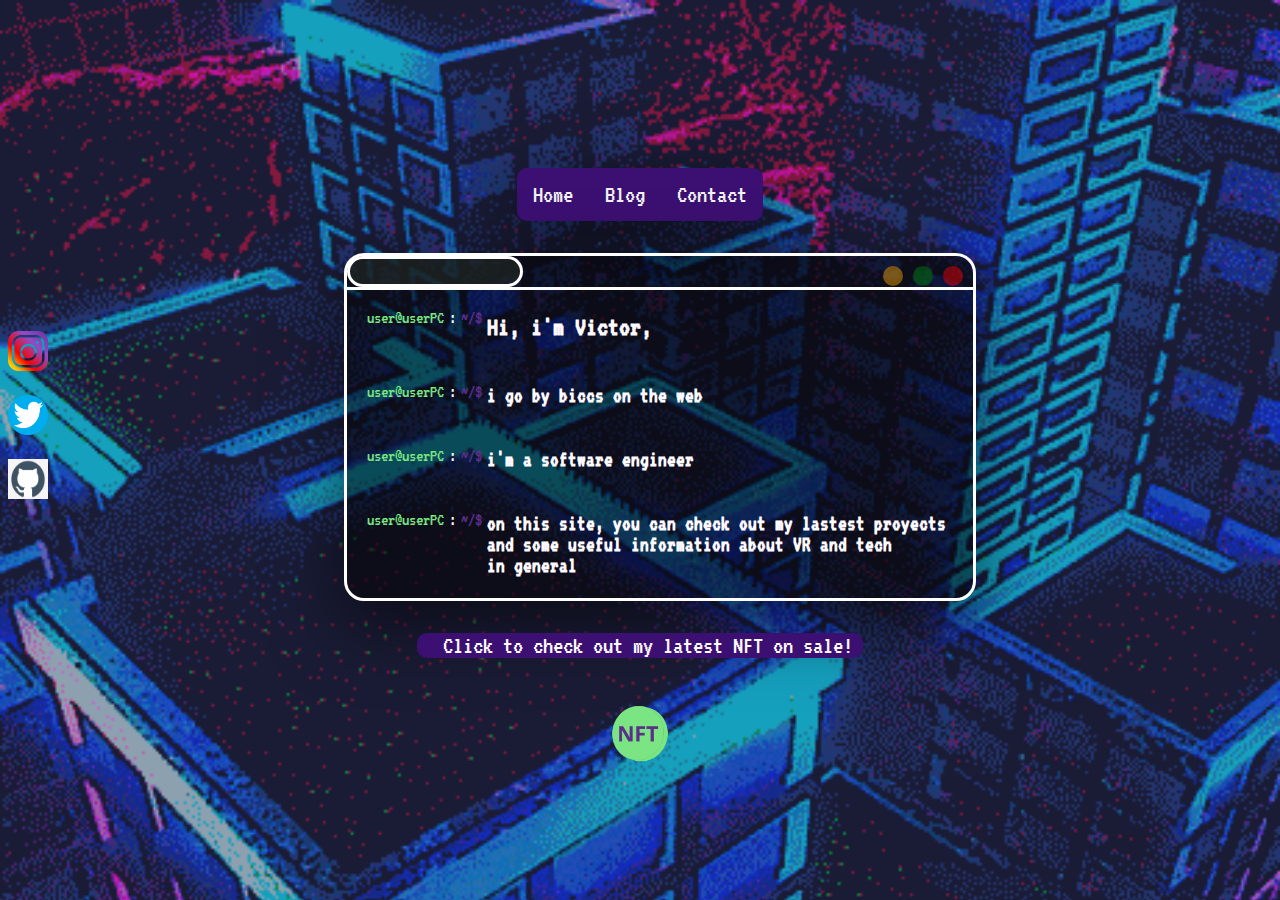
==== index.html @ 90d90416 "Merge branch 'master' of github.com:biccs/biccsDevPersonalSite New structure to allow apache server " ====
<!DOCTYPE html>
<html lang="en">
<head>
    <meta charset="UTF-8">
    <meta http-equiv="X-UA-Compatible" content="IE=edge">
    <meta name="viewport" content="width=device-width, initial-scale=1.0">
    <title>biccsDev</title>
    <link rel="stylesheet" type="text/css" href="/src/style.css">
</head>
<body>
    <header>
        <nav class="nav-bar">
                <a href="#home">Home</a>
                <a href="#blog">Blog</a>
                <a href="#contact">Contact</a>
        </nav>
    </header>
    <section>
        <div id="socialMedia">
            <a href="https://www.instagram.com/biccsdev/" target="_blank">
                <img src="/assets/instagramLogo.png" alt="instagram logo" width="40" height="40">
            </a>
            <a href="https://twitter.com/biccsdev_" target="_blank">
                <img src="/assets/twitterLogo.png" alt="twitter logo" width="40" height="40">
            </a>
            <a href="https://github.com/biccs" target="_blank">
                <img src="/assets/gihubLogo.jpg" alt="gitHub logo" width="40" height="40">
            </a>
        </div>
        <div class="console">
            <div class="console-component-bar">
                <div id="console-component-window"></div>
                <div id="console-component-button-1"></div>
                <div id="console-component-button-2"></div>
                <div id="console-component-button-3"></div>
            </div>   
            
            <div class="console-display-flex">
                <p class="console-component-leftText">user@userPC</p>
                <p class="console-component-text">:</p>
                <p class="console-component-rightText">~/$</p>
                <h2 class="console-component-text">Hi, i'm Victor,</h2>
            </div>
            
            <div class="console-display-flex">
                <p class="console-component-leftText">user@userPC</p>
                <p class="console-component-text">:</p>
                <p class="console-component-rightText">~/$</p>
                <h3 class="console-component-text">i go by biccs on the web</h3>
            </div>

            <div class="console-display-flex">
                <p class="console-component-leftText">user@userPC</p>
                <p class="console-component-text">:</p>
                <p class="console-component-rightText">~/$</p>
                <h3 class="console-component-text">i'm a software engineer</h3>
            </div>
            
            <div class="console-display-flex">
               <p class="console-component-leftText">user@userPC</p>
                <p class="console-component-text">:</p>
                <p class="console-component-rightText">~/$</p>
                <h3 class="console-component-text">on this site, you can check out 
                my lastest proyects<br> and some useful information about
                VR and tech<br> in general</h3> 
            </div>
        </div>
    </section>
    <footer>
        <div id="nft-reference">
            <a href="https://cnft.io/token/61a5d94101f8c79ea473ac3b" target="_blank">
                Click to check out my latest NFT on sale!
            </a>
        </div>
        <img src="/assets/nftCoin.png" width="150px" height="150px" style="margin: 0 auto;">
    </footer>
</body>
</html>
---- src/style.css ----
@import url('https://fonts.googleapis.com/css2?family=VT323&display=swap');
@import url('https://fonts.googleapis.com/css2?family=Mukta&display=swap');


body {
   /* background-image: url(/assets/nightCity.png); */
   background-image: url(/assets/city.gif);
   background-size: cover;
}

section {
    display: flex;
    margin: auto;
    width: 100%;
}

#socialMedia {
    display: flex;
    flex-direction: column;
    justify-content: center;
}

#socialMedia a {
    margin-bottom: 20px;
}

/* Centers all components related to the console and its surroundings */
.console {
    border-style: solid;
    border-color: white;
    background: rgba(0, 0, 0, 0.534);
    margin: 0 auto;
    font-size: 1.15em;
    border-radius: 20px;
    box-shadow: rgba(0, 0, 0, 0.56) 0px 22px 70px 4px;
}

.console .console-display-flex {
    display: flex;
    padding: 0px 20px 0px 20px;
    font-family: 'VT323', monospace;
}

.console .console-display-flex .console-component-text {
    margin-left: 5px;
    margin-right: 5px;

}

.console .console-component-bar {
    display: flex;
    border-bottom-style: solid;
    border-color: white;
}

.console .console-component-bar #console-component-window {
    background: #222823a6;
    width: 170px;
    height: 25px;
    border-radius: 20px;
    border-style: solid;
    border-color: white;
}

.console .console-component-bar #console-component-button-1 {
    height: 20px;
    width: 20px;
    margin-left: 360px;
    margin-top: 10px;
    margin-right: 10px;
    border-radius: 50%;
    background-color: rgba(255, 166, 0, 0.445);
}

.console .console-component-bar #console-component-button-2 {
    height: 20px;
    width: 20px;
    margin-top: 10px;
    margin-right: 10px;
    border-radius: 50%;
    background-color: rgba(0, 128, 0, 0.445);
}

.console .console-component-bar #console-component-button-3 {
    height: 20px;
    width: 20px;
    margin-top: 10px;
    margin-right: 10px;
    border-radius: 50%;
    background-color: rgba(255, 0, 0, 0.445);
}

.console .console-component-leftText {
    color: #7AE582;
}

.console .console-component-rightText {
    color: #5D2E8C;
}

.console .console-component-text {
    color: #FFFAFF;
}

footer {
    width: 100%;
    margin: auto;
    margin-top: 2em;
    display: flex;
    flex-direction: column;
}

#nft-reference {
    margin: 0 auto;
    width:fit-content;
    border-radius: 10px;
    background-color: #3c1073;
    font-family: 'VT323', monospace;
    font-size: 1.6em;
}

#nft-reference a {
    padding-left: 1em;
    padding-right: .4em;
    text-decoration: none;
    color: #FFFAFF;
}

header {
    padding-top: 10em;
    width: 100%;
    margin: auto;
}

/* Add a purple background color to the top navigation */
.nav-bar {
    margin: 0 auto;
    width: fit-content;
    background-color: #3c1073;
    text-align: center;
    margin-bottom: 2em;
    display: flex;
    border-radius: 10px;
    font-family: 'VT323', monospace;
    box-shadow: rgba(0, 0, 0, 0.56) 0px 22px 70px 4px;
  }
  
  /* Style the links inside the navigation bar */
  .nav-bar a {
    float: left;
    color: #f2f2f2;
    padding: 14px 16px;
    text-decoration: none;
    font-size: 1.6em;
  }
  
  /* Change the color of links on hover */
  .nav-bar a:hover {
    background-color: #562586;
    color: #f2f2f2;
  }
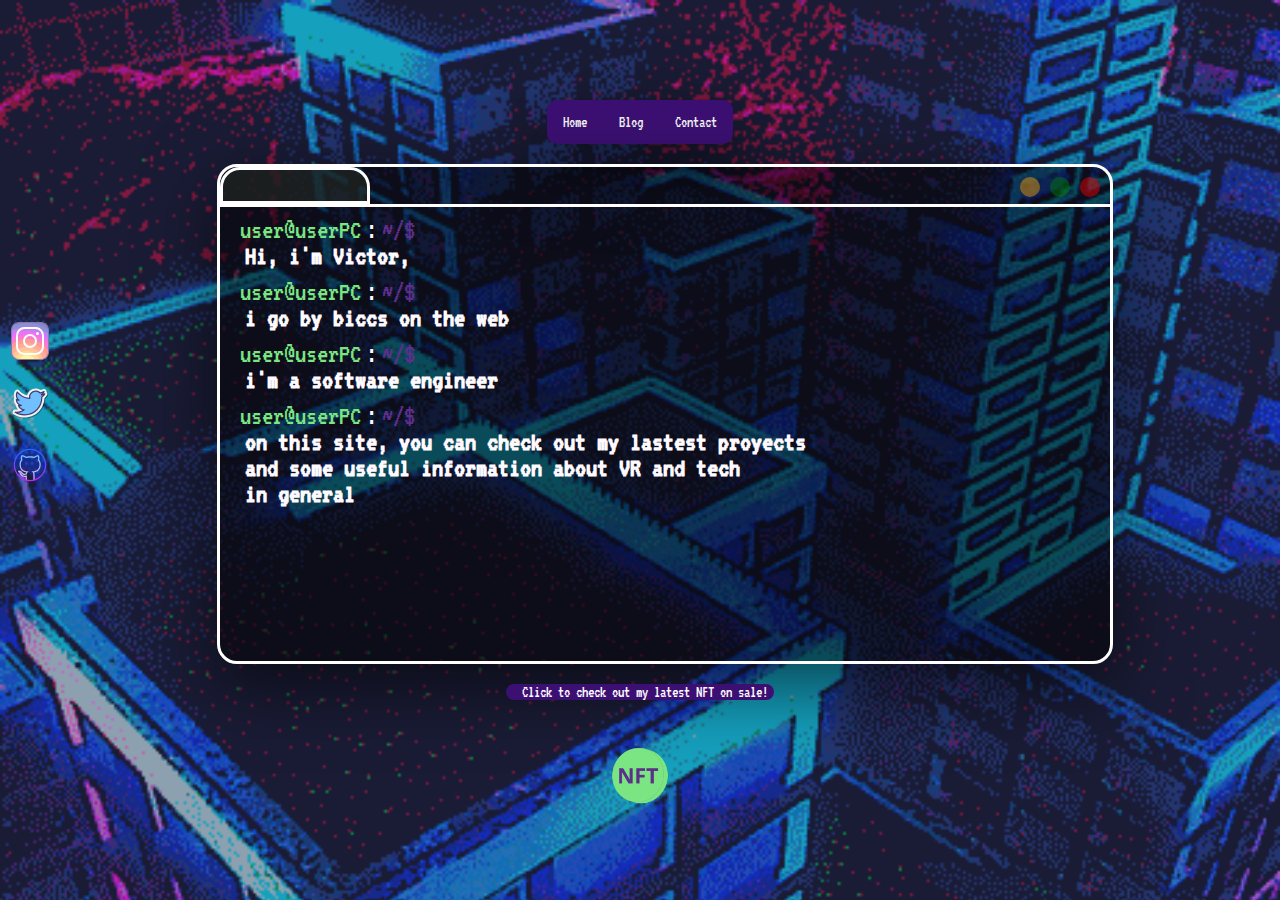
==== commit 0b59a2ca: "merging responsive home" ====
--- a/index.html
+++ b/index.html
@@ -1,5 +1,6 @@
 <!DOCTYPE html>
 <html lang="en">
+
 <head>
     <meta charset="UTF-8">
     <meta http-equiv="X-UA-Compatible" content="IE=edge">
@@ -7,41 +8,43 @@
     <title>biccsDev</title>
     <link rel="stylesheet" type="text/css" href="/src/style.css">
 </head>
+
 <body>
     <header>
         <nav class="nav-bar">
-                <a href="#home">Home</a>
-                <a href="#blog">Blog</a>
-                <a href="#contact">Contact</a>
+            <a href="#home">Home</a>
+            <a href="#blog">Blog</a>
+            <a href="#contact">Contact</a>
         </nav>
     </header>
-    <section>
+    <main>
         <div id="socialMedia">
             <a href="https://www.instagram.com/biccsdev/" target="_blank">
-                <img src="/assets/instagramLogo.png" alt="instagram logo" width="40" height="40">
+                <img src="/src/assets/instagramLogo.svg" alt="instagram logo" width="40" height="40">
             </a>
             <a href="https://twitter.com/biccsdev_" target="_blank">
-                <img src="/assets/twitterLogo.png" alt="twitter logo" width="40" height="40">
+                <img src="/src/assets/twitterLogo.svg" alt="twitter logo" width="40" height="40">
             </a>
             <a href="https://github.com/biccs" target="_blank">
-                <img src="/assets/gihubLogo.jpg" alt="gitHub logo" width="40" height="40">
+                <img src="/src/assets/githubLogo.svg" alt="gitHub logo" width="40" height="40">
             </a>
         </div>
         <div class="console">
             <div class="console-component-bar">
                 <div id="console-component-window"></div>
-                <div id="console-component-button-1"></div>
-                <div id="console-component-button-2"></div>
-                <div id="console-component-button-3"></div>
-            </div>   
-            
+                <div class="console-button--container">
+                    <div id="console-component-button-1"></div>
+                    <div id="console-component-button-2"></div>
+                    <div id="console-component-button-3"> </div>
+                </div>
+            </div>
             <div class="console-display-flex">
                 <p class="console-component-leftText">user@userPC</p>
                 <p class="console-component-text">:</p>
                 <p class="console-component-rightText">~/$</p>
                 <h2 class="console-component-text">Hi, i'm Victor,</h2>
             </div>
-            
+
             <div class="console-display-flex">
                 <p class="console-component-leftText">user@userPC</p>
                 <p class="console-component-text">:</p>
@@ -55,24 +58,25 @@
                 <p class="console-component-rightText">~/$</p>
                 <h3 class="console-component-text">i'm a software engineer</h3>
             </div>
-            
+
             <div class="console-display-flex">
-               <p class="console-component-leftText">user@userPC</p>
+                <p class="console-component-leftText">user@userPC</p>
                 <p class="console-component-text">:</p>
                 <p class="console-component-rightText">~/$</p>
-                <h3 class="console-component-text">on this site, you can check out 
-                my lastest proyects<br> and some useful information about
-                VR and tech<br> in general</h3> 
+                <h3 class="console-component-text">on this site, you can check out my lastest proyects
+                    <br> and some useful information about VR and tech<br> in general
+                </h3>
             </div>
         </div>
-    </section>
+    </main>
     <footer>
         <div id="nft-reference">
             <a href="https://cnft.io/token/61a5d94101f8c79ea473ac3b" target="_blank">
                 Click to check out my latest NFT on sale!
             </a>
         </div>
-        <img src="/assets/nftCoin.png" width="150px" height="150px" style="margin: 0 auto;">
+        <img src="/src/assets/nftCoin.png" width="150px" height="150px" style="margin: 0 auto;">
     </footer>
 </body>
+
 </html>--- a/src/style.css
+++ b/src/style.css
@@ -1,31 +1,60 @@
-@import url('https://fonts.googleapis.com/css2?family=VT323&display=swap');
-@import url('https://fonts.googleapis.com/css2?family=Mukta&display=swap');
-
+/*
+1. Position
+2. Box model
+3. Typography
+4. Visuals
+5. Miscellaneus
+*/
+
+@import url("https://fonts.googleapis.com/css2?family=VT323&display=swap");
+@import url("https://fonts.googleapis.com/css2?family=Mukta&display=swap");
+* {
+    box-sizing: border-box;
+    margin: 0;
+    padding: 0;
+}
+
+html {
+    font-size: 62.5%;
+    font-family: "VT323", monospace;
+}
 
 body {
-   /* background-image: url(/assets/nightCity.png); */
-   background-image: url(/assets/city.gif);
-   background-size: cover;
-}
-
-section {
-    display: flex;
-    margin: auto;
-    width: 100%;
+    /* background-image: url(/assets/nightCity.png); */
+    background-image: url(/src/assets/city.gif);
+    background-size: cover;
+    /* background-repeat: no-repeat; */
+    height: auto;
+}
+
+main {
+    height: auto;
+    width: 100%;
+    display: flex;
 }
 
 #socialMedia {
     display: flex;
     flex-direction: column;
     justify-content: center;
+    min-width: 50px;
+    max-width: 100px;
 }
 
 #socialMedia a {
     margin-bottom: 20px;
-}
+    align-self: flex-end;
+}
+
 
 /* Centers all components related to the console and its surroundings */
+
 .console {
+    height: 500px;
+    width: 70%;
+    min-width: 300px;
+    max-width: 900px;
+    justify-content: center;
     border-style: solid;
     border-color: white;
     background: rgba(0, 0, 0, 0.534);
@@ -33,18 +62,38 @@
     font-size: 1.15em;
     border-radius: 20px;
     box-shadow: rgba(0, 0, 0, 0.56) 0px 22px 70px 4px;
+    overflow-x: hidden;
 }
 
 .console .console-display-flex {
     display: flex;
     padding: 0px 20px 0px 20px;
-    font-family: 'VT323', monospace;
+    font-family: "VT323", monospace;
+    flex-wrap: wrap;
+    margin-top: 10px;
+}
+
+.console .console-display-flex p {
+    width: auto;
+    font-size: 2.8rem;
+    line-height: 2.6rem;
+}
+
+.console .console-display-flex h2 {
+    width: 100%;
+    font-size: 2.8rem;
+    line-height: 2.6rem;
+}
+
+.console .console-display-flex h3 {
+    width: 100%;
+    font-size: 2.8rem;
+    line-height: 2.6rem;
 }
 
 .console .console-display-flex .console-component-text {
     margin-left: 5px;
     margin-right: 5px;
-
 }
 
 .console .console-component-bar {
@@ -55,17 +104,25 @@
 
 .console .console-component-bar #console-component-window {
     background: #222823a6;
-    width: 170px;
-    height: 25px;
+    height: auto;
     border-radius: 20px;
     border-style: solid;
     border-color: white;
+    min-width: 150px;
+    border-radius: 20px 20px 0 0;
+}
+
+.console-button--container {
+    display: flex;
+    width: 100%;
+    justify-content: flex-end;
+    padding-bottom: 7px;
 }
 
 .console .console-component-bar #console-component-button-1 {
     height: 20px;
     width: 20px;
-    margin-left: 360px;
+    margin-left: 60px;
     margin-top: 10px;
     margin-right: 10px;
     border-radius: 50%;
@@ -91,15 +148,15 @@
 }
 
 .console .console-component-leftText {
-    color: #7AE582;
+    color: #7ae582;
 }
 
 .console .console-component-rightText {
-    color: #5D2E8C;
+    color: #5d2e8c;
 }
 
 .console .console-component-text {
-    color: #FFFAFF;
+    color: #fffaff;
 }
 
 footer {
@@ -112,27 +169,30 @@
 
 #nft-reference {
     margin: 0 auto;
-    width:fit-content;
+    width: fit-content;
     border-radius: 10px;
     background-color: #3c1073;
-    font-family: 'VT323', monospace;
+    font-family: "VT323", monospace;
     font-size: 1.6em;
 }
 
 #nft-reference a {
     padding-left: 1em;
-    padding-right: .4em;
+    padding-right: 0.4em;
     text-decoration: none;
-    color: #FFFAFF;
+    color: #fffaff;
 }
 
 header {
     padding-top: 10em;
     width: 100%;
     margin: auto;
-}
+    min-width: 320px;
+}
+
 
 /* Add a purple background color to the top navigation */
+
 .nav-bar {
     margin: 0 auto;
     width: fit-content;
@@ -141,21 +201,25 @@
     margin-bottom: 2em;
     display: flex;
     border-radius: 10px;
-    font-family: 'VT323', monospace;
+    font-family: "VT323", monospace;
     box-shadow: rgba(0, 0, 0, 0.56) 0px 22px 70px 4px;
-  }
-  
-  /* Style the links inside the navigation bar */
-  .nav-bar a {
+}
+
+
+/* Style the links inside the navigation bar */
+
+.nav-bar a {
     float: left;
     color: #f2f2f2;
     padding: 14px 16px;
     text-decoration: none;
     font-size: 1.6em;
-  }
-  
-  /* Change the color of links on hover */
-  .nav-bar a:hover {
+}
+
+
+/* Change the color of links on hover */
+
+.nav-bar a:hover {
     background-color: #562586;
     color: #f2f2f2;
-  }
+}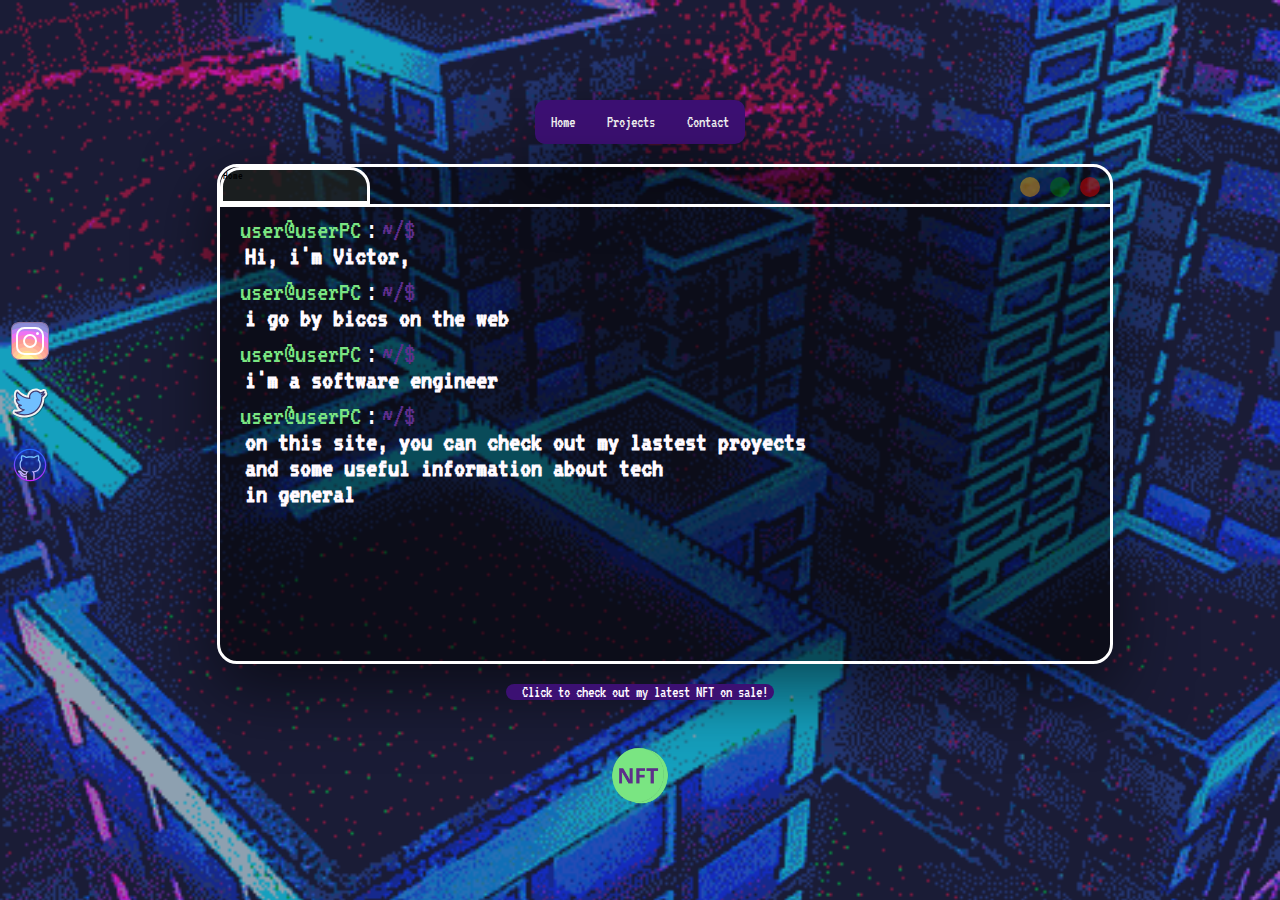
==== commit eb5d1b88: "Update index.html" ====
--- a/index.html
+++ b/index.html
@@ -6,15 +6,15 @@
     <meta http-equiv="X-UA-Compatible" content="IE=edge">
     <meta name="viewport" content="width=device-width, initial-scale=1.0">
     <title>biccsDev</title>
-    <link rel="stylesheet" type="text/css" href="/src/style.css">
+    <link rel="stylesheet" type="text/css" href="src/projects-styles.css">
 </head>
 
 <body>
     <header>
         <nav class="nav-bar">
-            <a href="#home">Home</a>
-            <a href="#blog">Blog</a>
-            <a href="#contact">Contact</a>
+            <a href="/index.html">Home</a>
+            <a href="/src/projects.html">Projects</a>
+            <a href="mailto:biccsdev@gmail.com" target="_blank">Contact</a>
         </nav>
     </header>
     <main>
@@ -31,7 +31,7 @@
         </div>
         <div class="console">
             <div class="console-component-bar">
-                <div id="console-component-window"></div>
+                <div id="console-component-window">Home</div>
                 <div class="console-button--container">
                     <div id="console-component-button-1"></div>
                     <div id="console-component-button-2"></div>
@@ -64,14 +64,14 @@
                 <p class="console-component-text">:</p>
                 <p class="console-component-rightText">~/$</p>
                 <h3 class="console-component-text">on this site, you can check out my lastest proyects
-                    <br> and some useful information about VR and tech<br> in general
+                    <br> and some useful information about tech<br> in general
                 </h3>
             </div>
         </div>
     </main>
     <footer>
         <div id="nft-reference">
-            <a href="https://cnft.io/token/61a5d94101f8c79ea473ac3b" target="_blank">
+            <a href="https://solsea.io/nft/5AS4f2yiK8p5yPRBJ8fYLVxSNgt2QfV6MTj3mYC1fgpW" target="_blank">
                 Click to check out my latest NFT on sale!
             </a>
         </div>
@@ -79,4 +79,4 @@
     </footer>
 </body>
 
-</html>+</html>
--- a/src/projects-styles.css
+++ b/src/projects-styles.css
@@ -0,0 +1,298 @@
+/*
+1. Position
+2. Box model
+3. Typography
+4. Visuals
+5. Miscellaneus
+*/
+
+
+/*hola*/
+
+@import url("https://fonts.googleapis.com/css2?family=VT323&display=swap");
+@import url("https://fonts.googleapis.com/css2?family=Mukta&display=swap");
+* {
+    box-sizing: border-box;
+    margin: 0;
+    padding: 0;
+}
+
+html {
+    font-size: 62.5%;
+    font-family: "VT323", monospace;
+}
+
+body {
+    /* background-image: url(/assets/nightCity.png); */
+    background-image: url(/src/assets/city.gif);
+    background-size: cover;
+    /* background-repeat: no-repeat; */
+    height: auto;
+}
+
+main {
+    height: auto;
+    width: 100%;
+    display: flex;
+}
+
+#socialMedia {
+    display: flex;
+    flex-direction: column;
+    justify-content: center;
+    min-width: 50px;
+    max-width: 100px;
+}
+
+#socialMedia a {
+    margin-bottom: 20px;
+    align-self: flex-end;
+}
+
+
+/* Centers all components related to the console and its surroundings */
+
+.console {
+    height: 500px;
+    width: 70%;
+    min-width: 300px;
+    max-width: 900px;
+    justify-content: center;
+    border-style: solid;
+    border-color: white;
+    background: rgba(0, 0, 0, 0.534);
+    margin: 0 auto;
+    font-size: 1.15em;
+    border-radius: 20px;
+    box-shadow: rgba(0, 0, 0, 0.56) 0px 22px 70px 4px;
+    overflow-x: hidden;
+}
+
+.console .console-display-flex {
+    display: flex;
+    padding: 0px 20px 0px 20px;
+    font-family: "VT323", monospace;
+    flex-wrap: wrap;
+    margin-top: 10px;
+}
+
+.console .console-display-flex p {
+    width: auto;
+    font-size: 2.8rem;
+    line-height: 2.6rem;
+}
+
+.console .console-display-flex h2 {
+    width: 100%;
+    font-size: 2.8rem;
+    line-height: 2.6rem;
+}
+
+.console .console-display-flex h3 {
+    width: 100%;
+    font-size: 2.8rem;
+    line-height: 2.6rem;
+}
+
+.console .console-display-flex .console-component-text {
+    margin-left: 5px;
+    margin-right: 5px;
+}
+
+.console .console-component-bar {
+    display: flex;
+    border-bottom-style: solid;
+    border-color: white;
+}
+
+.console .console-component-bar #console-component-window {
+    background: #222823a6;
+    height: auto;
+    border-radius: 20px;
+    border-style: solid;
+    border-color: white;
+    min-width: 150px;
+    border-radius: 20px 20px 0 0;
+}
+
+.console-button--container {
+    display: flex;
+    width: 100%;
+    justify-content: flex-end;
+    padding-bottom: 7px;
+}
+
+.console .console-component-bar #console-component-button-1 {
+    height: 20px;
+    width: 20px;
+    margin-left: 60px;
+    margin-top: 10px;
+    margin-right: 10px;
+    border-radius: 50%;
+    background-color: rgba(255, 166, 0, 0.445);
+}
+
+.console .console-component-bar #console-component-button-2 {
+    height: 20px;
+    width: 20px;
+    margin-top: 10px;
+    margin-right: 10px;
+    border-radius: 50%;
+    background-color: rgba(0, 128, 0, 0.445);
+}
+
+.console .console-component-bar #console-component-button-3 {
+    height: 20px;
+    width: 20px;
+    margin-top: 10px;
+    margin-right: 10px;
+    border-radius: 50%;
+    background-color: rgba(255, 0, 0, 0.445);
+}
+
+.console .console-component-leftText {
+    color: #7ae582;
+}
+
+.console .console-component-rightText {
+    color: #5d2e8c;
+}
+
+.console .console-component-text {
+    color: #fffaff;
+}
+
+footer {
+    width: 100%;
+    margin: auto;
+    margin-top: 2em;
+    display: flex;
+    flex-direction: column;
+}
+
+#nft-reference {
+    margin: 0 auto;
+    width: fit-content;
+    border-radius: 10px;
+    background-color: #3c1073;
+    font-family: "VT323", monospace;
+    font-size: 1.6em;
+}
+
+#nft-reference a {
+    padding-left: 1em;
+    padding-right: 0.4em;
+    text-decoration: none;
+    color: #fffaff;
+}
+
+header {
+    padding-top: 10em;
+    width: 100%;
+    margin: auto;
+    min-width: 320px;
+}
+
+
+/* Add a purple background color to the top navigation */
+
+.nav-bar {
+    margin: 0 auto;
+    width: fit-content;
+    background-color: #3c1073;
+    text-align: center;
+    margin-bottom: 2em;
+    display: flex;
+    border-radius: 10px;
+    font-family: "VT323", monospace;
+    box-shadow: rgba(0, 0, 0, 0.56) 0px 22px 70px 4px;
+}
+
+
+/* Style the links inside the navigation bar */
+
+.nav-bar a {
+    float: left;
+    color: #f2f2f2;
+    padding: 14px 16px;
+    text-decoration: none;
+    font-size: 1.6em;
+}
+
+
+/* Change the color of links on hover */
+
+.nav-bar a:hover {
+    background-color: #562586;
+    color: #f2f2f2;
+    border-radius: 5px;
+}
+
+.main-project-card {
+    height: auto;
+    display: flex;
+    border-style: solid;
+    border-color: white;
+    border-width: 1px;
+    border-radius: 5px;
+    padding: 10px;
+    margin: 10px;
+    flex-direction: column;
+    flex-wrap: wrap;
+    margin: 10px 40px;
+}
+
+.main-project-card img {
+    border-radius: 5px;
+    padding-top: 5px;
+    height: 100px;
+}
+
+.main-project-card #image-2 {
+    border-radius: 5px;
+    padding-top: 5px;
+    height: 100px;
+    padding: 0 34%;
+    margin: 15px 10%;
+}
+
+.main-project-card .project-card-image--container {
+    width: 90%;
+}
+
+.main-project-card .project-card-text--container {
+    font-size: 2.8rem;
+    line-height: 2.6rem;
+    color: white;
+    font-size: calc(12px + 1.5vw);
+    margin: 8px;
+    text-align: center;
+}
+
+.project-card-text--container p {
+    padding: 6px;
+}
+
+.project-card-buttons--container {
+    width: 100%;
+    display: flex;
+    justify-content: space-between;
+}
+
+.project-card-buttons--container a {
+    text-decoration: none;
+    text-align: center;
+    min-width: 70px;
+    max-width: 360px;
+    height: 30px;
+    font-family: 'VT323', sans-serif;
+    font-weight: bold;
+    font-size: 1.4rem;
+    line-height: 1.6rem;
+    background-color: #3c1073;
+    color: white;
+    border-radius: 5px;
+    color: #e0dfdc;
+    letter-spacing: .1em;
+    text-shadow: 0 -1px 0 #fff, 0 1px 0 #2e2e2e, 0 2px 0 #2c2c2c, 0 3px 0 #2a2a2a, 0 4px 0 #282828, 0 5px 0 #262626, 0 6px 0 #242424, 0 7px 0 #222, 0 8px 0 #202020, 0 9px 0 #1e1e1e, 0 10px 0 #1c1c1c, 0 11px 0 #1a1a1a, 0 12px 0 #181818, 0 13px 0 #161616, 0 14px 0 #141414, 0 15px 0 #121212, 0 22px 30px rgba(0, 0, 0, 0.9);
+}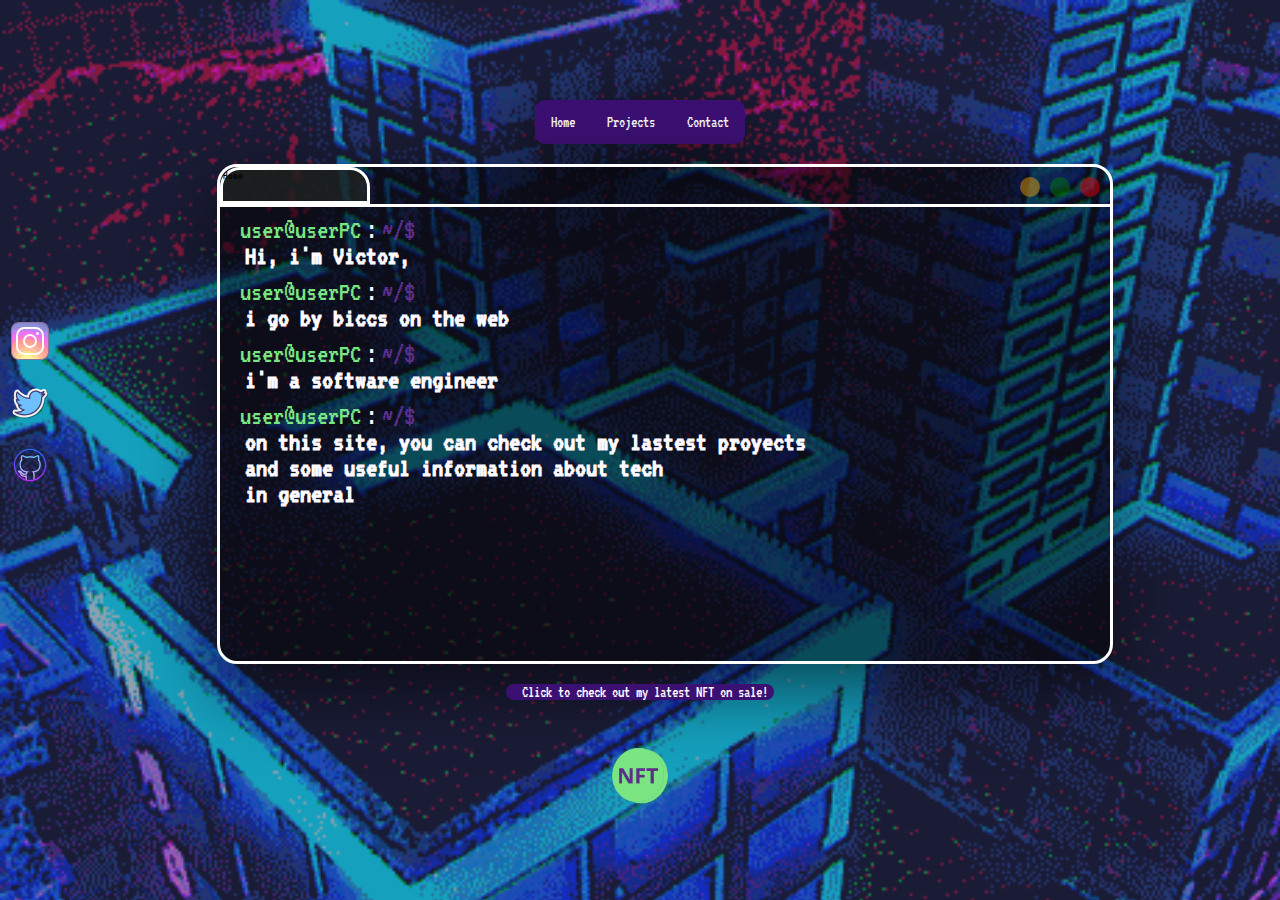
==== commit cdf05bfc: "Updating routes for github pages" ====
--- a/index.html
+++ b/index.html
@@ -12,21 +12,21 @@
 <body>
     <header>
         <nav class="nav-bar">
-            <a href="/index.html">Home</a>
-            <a href="/src/projects.html">Projects</a>
+            <a href="/">Home</a>
+            <a href="src/projects.html">Projects</a>
             <a href="mailto:biccsdev@gmail.com" target="_blank">Contact</a>
         </nav>
     </header>
     <main>
         <div id="socialMedia">
             <a href="https://www.instagram.com/biccsdev/" target="_blank">
-                <img src="/src/assets/instagramLogo.svg" alt="instagram logo" width="40" height="40">
+                <img src="src/assets/instagramLogo.svg" alt="instagram logo" width="40" height="40">
             </a>
             <a href="https://twitter.com/biccsdev_" target="_blank">
-                <img src="/src/assets/twitterLogo.svg" alt="twitter logo" width="40" height="40">
+                <img src="src/assets/twitterLogo.svg" alt="twitter logo" width="40" height="40">
             </a>
             <a href="https://github.com/biccs" target="_blank">
-                <img src="/src/assets/githubLogo.svg" alt="gitHub logo" width="40" height="40">
+                <img src="src/assets/githubLogo.svg" alt="gitHub logo" width="40" height="40">
             </a>
         </div>
         <div class="console">
@@ -75,7 +75,7 @@
                 Click to check out my latest NFT on sale!
             </a>
         </div>
-        <img src="/src/assets/nftCoin.png" width="150px" height="150px" style="margin: 0 auto;">
+        <img src="src/assets/nftCoin.png" width="150px" height="150px" style="margin: 0 auto;">
     </footer>
 </body>
 
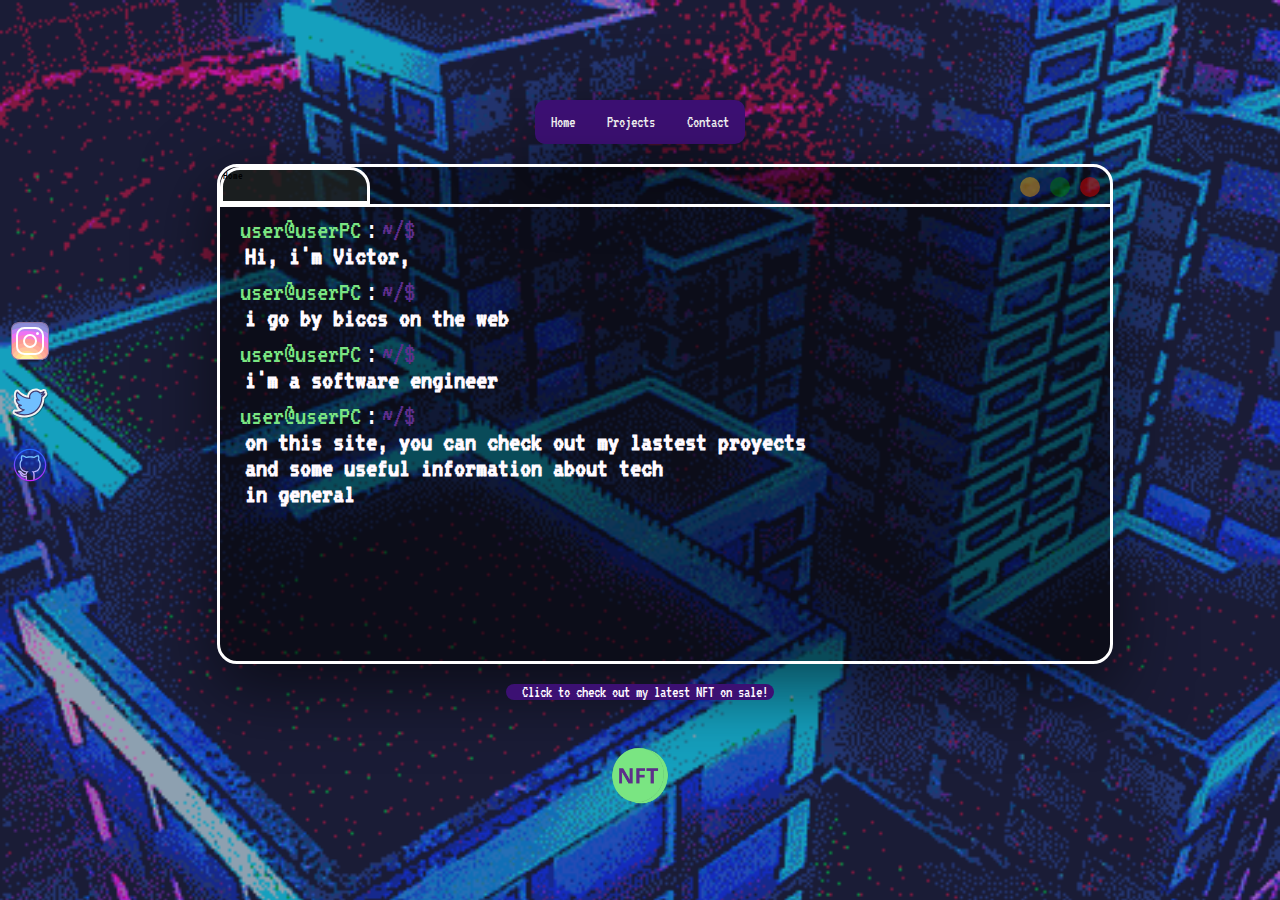
==== commit 2f20700a: "Update index.html" ====
--- a/index.html
+++ b/index.html
@@ -12,7 +12,7 @@
 <body>
     <header>
         <nav class="nav-bar">
-            <a href="/">Home</a>
+            <a href="index.html">Home</a>
             <a href="src/projects.html">Projects</a>
             <a href="mailto:biccsdev@gmail.com" target="_blank">Contact</a>
         </nav>
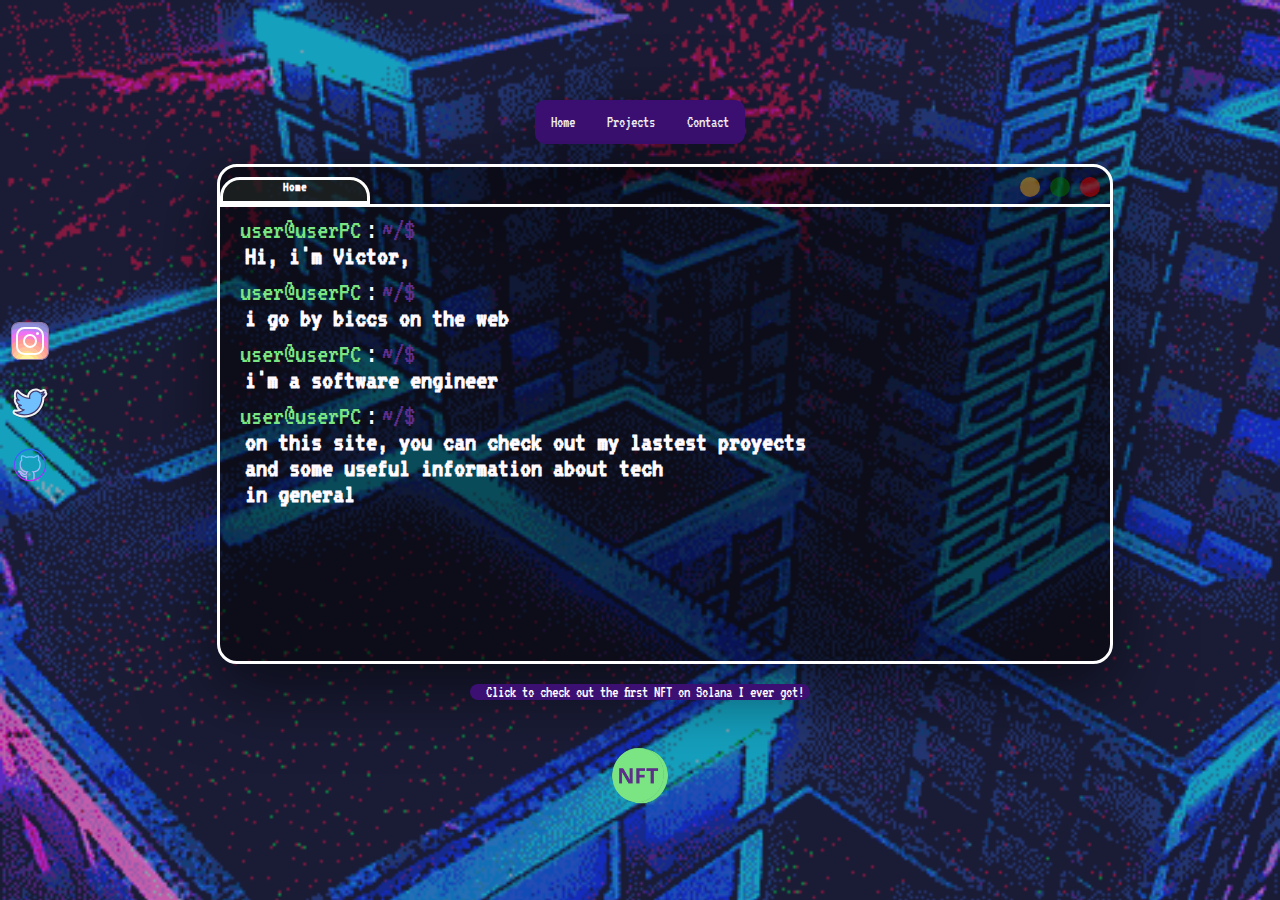
==== commit 698ed004: "Update index.html" ====
--- a/index.html
+++ b/index.html
@@ -72,7 +72,7 @@
     <footer>
         <div id="nft-reference">
             <a href="https://solsea.io/nft/5AS4f2yiK8p5yPRBJ8fYLVxSNgt2QfV6MTj3mYC1fgpW" target="_blank">
-                Click to check out my latest NFT on sale!
+                Click to check out the first NFT on Solana I ever got!
             </a>
         </div>
         <img src="src/assets/nftCoin.png" width="150px" height="150px" style="margin: 0 auto;">
--- a/src/projects-styles.css
+++ b/src/projects-styles.css
@@ -24,7 +24,7 @@
 
 body {
     /* background-image: url(/assets/nightCity.png); */
-    background-image: url(/src/assets/city.gif);
+    background-image: url(assets/city.gif);
     background-size: cover;
     /* background-repeat: no-repeat; */
     height: auto;
@@ -68,6 +68,15 @@
     overflow-x: hidden;
 }
 
+.console #console-component-window {
+    text-align: center;
+    margin-top: 10px;
+    color: #fffaff;
+    font-family: "VT323", monospace;
+    font-weight: bold;
+    font-size: 1.4rem;
+}
+
 .console .console-display-flex {
     display: flex;
     padding: 0px 20px 0px 20px;
@@ -295,4 +304,4 @@
     color: #e0dfdc;
     letter-spacing: .1em;
     text-shadow: 0 -1px 0 #fff, 0 1px 0 #2e2e2e, 0 2px 0 #2c2c2c, 0 3px 0 #2a2a2a, 0 4px 0 #282828, 0 5px 0 #262626, 0 6px 0 #242424, 0 7px 0 #222, 0 8px 0 #202020, 0 9px 0 #1e1e1e, 0 10px 0 #1c1c1c, 0 11px 0 #1a1a1a, 0 12px 0 #181818, 0 13px 0 #161616, 0 14px 0 #141414, 0 15px 0 #121212, 0 22px 30px rgba(0, 0, 0, 0.9);
-}+}
